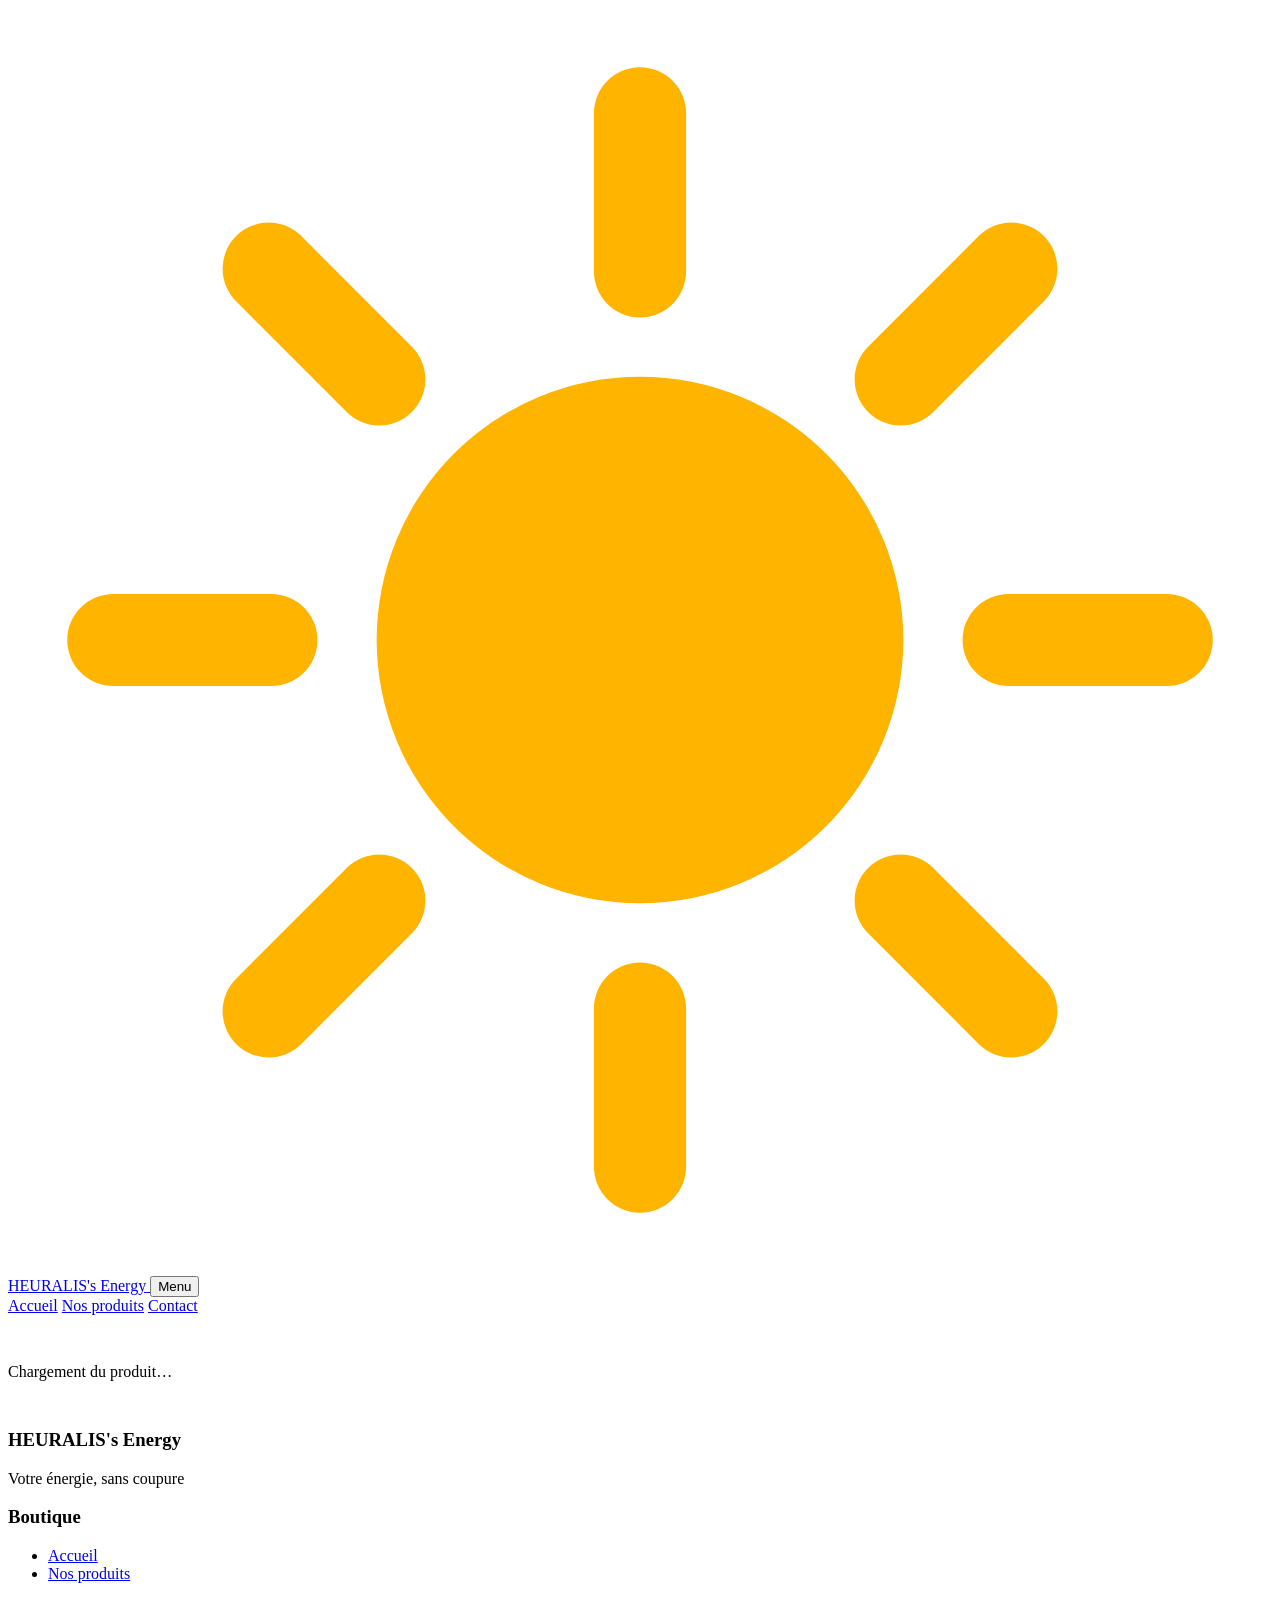
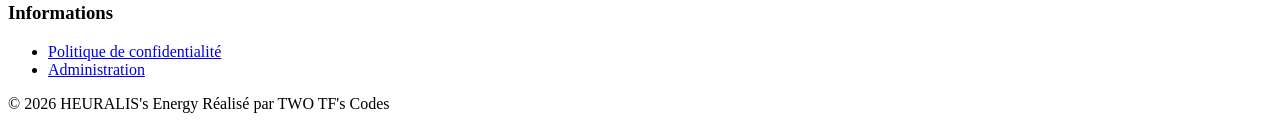
==== produit.html @ 96496efc "Add files via upload" ====
<!DOCTYPE html>
<html lang="fr">
<head>
<title>Produit — HEURALIS's Energy</title>
<meta name="description" content="Détails du produit, caractéristiques et commande en ligne chez HEURALIS's Energy.">
<meta charset="utf-8">
<meta name="viewport" content="width=device-width, initial-scale=1">
<meta name="theme-color" content="#12263F">
<link rel="icon" href="data:image/svg+xml,%3Csvg xmlns='http://www.w3.org/2000/svg' viewBox='0 0 48 48'%3E%3Ccircle cx='24' cy='24' r='13' fill='%23FFB400'/%3E%3C/svg%3E">
<link rel="preconnect" href="https://fonts.googleapis.com">
<link rel="preconnect" href="https://fonts.gstatic.com" crossorigin>
<link href="https://fonts.googleapis.com/css2?family=Nunito+Sans:wght@400;600;700&family=Sora:wght@600;700;800&display=swap" rel="stylesheet">
<link rel="stylesheet" href="css/style.css">
</head>
<body>
<header class="site-header">
  <div class="wrap">
    <a class="brand" href="index.html">
      <svg viewBox="0 0 48 48" aria-hidden="true"><circle cx="24" cy="24" r="10" fill="#FFB400"/><g stroke="#FFB400" stroke-width="3.5" stroke-linecap="round"><path d="M24 4v6M24 38v6M4 24h6M38 24h6M9.9 9.9l4.2 4.2M33.9 33.9l4.2 4.2M9.9 38.1l4.2-4.2M33.9 14.1l4.2-4.2"/></g></svg>
      <span data-store-name>HEURALIS's Energy</span>
    </a>
    <button class="nav-toggle" type="button" aria-expanded="false" aria-controls="nav">Menu</button>
    <nav class="nav" id="nav" aria-label="Navigation principale">
      <a href="index.html">Accueil</a>
      <a href="index.html#produits">Nos produits</a>
      <a href="#contact">Contact</a>
    </nav>
  </div>
</header>
<main id="productRoot"><div class="wrap"><div class="state" style="margin:48px 0">Chargement du produit…</div></div></main>
<footer class="site-footer" id="contact">
  <div class="wrap">
    <div class="foot">
      <div>
        <h3 data-store-name>HEURALIS's Energy</h3>
        <p data-tagline>Votre énergie, sans coupure</p>
        <a class="btn btn-sun btn-sm" data-wa href="#" hidden>Nous écrire sur WhatsApp</a>
      </div>
      <div>
        <h3>Boutique</h3>
        <ul>
          <li><a href="index.html">Accueil</a></li>
          <li><a href="index.html#produits">Nos produits</a></li>
        </ul>
      </div>
      <div>
        <h3>Informations</h3>
        <ul>
          <li><a href="confidentialite.html">Politique de confidentialité</a></li>
          <li><a href="admin.html">Administration</a></li>
        </ul>
      </div>
    </div>
    <div class="foot-bottom">
      <span>&copy; <span data-year>2026</span> <span data-store-name>HEURALIS's Energy</span></span>
      <span>Réalisé par TWO TF's Codes</span>
    </div>
  </div>
</footer>
<script src="js/config.js"></script>
<script src="js/api.js"></script>
<script src="js/banner.js"></script>
<script src="js/tracker.js"></script>
<script src="js/produit.js"></script>
</body>
</html>
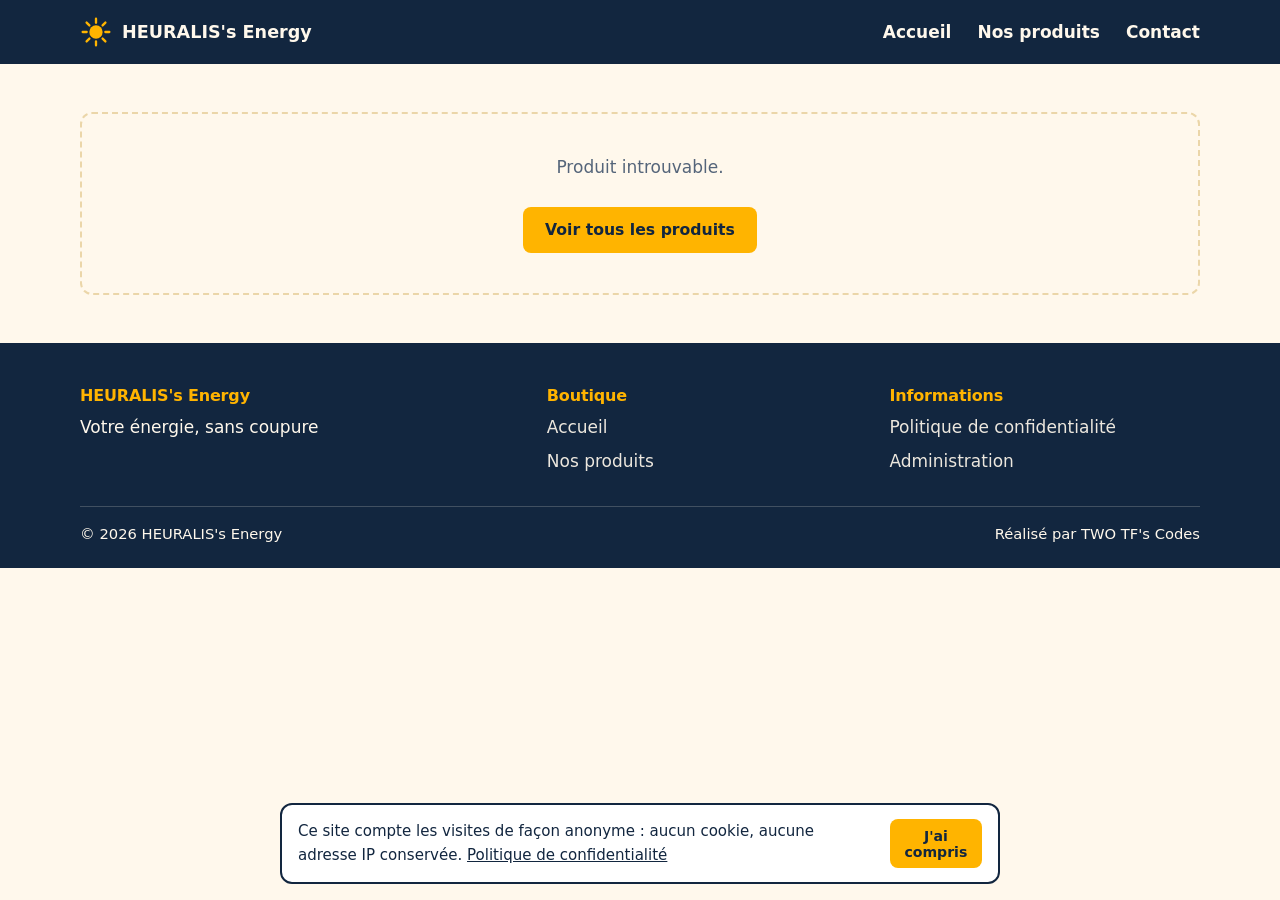
==== commit f9d2e81c: "Add Open Graph meta tags to produit.html Added Open Graph meta tags for better social sharing." ====
--- a/produit.html
+++ b/produit.html
@@ -6,6 +6,9 @@
 <meta charset="utf-8">
 <meta name="viewport" content="width=device-width, initial-scale=1">
 <meta name="theme-color" content="#12263F">
+  <meta property="og:image" content="https://heuralis-energy-uzbkdbfkzbdkbdksnkd.vercel.app/og-image.jpg">
+<meta property="og:image:width" content="1200">
+<meta property="og:image:height" content="630">
 <link rel="icon" href="data:image/svg+xml,%3Csvg xmlns='http://www.w3.org/2000/svg' viewBox='0 0 48 48'%3E%3Ccircle cx='24' cy='24' r='13' fill='%23FFB400'/%3E%3C/svg%3E">
 <link rel="preconnect" href="https://fonts.googleapis.com">
 <link rel="preconnect" href="https://fonts.gstatic.com" crossorigin>
--- a/css/style.css
+++ b/css/style.css
@@ -0,0 +1,193 @@
+/* HEURALIS's Energy — design « Soleil levant » */
+[hidden] { display: none !important; }
+:root {
+  --cream: #FFF8EC;
+  --cream-2: #FBEBCB;
+  --navy: #12263F;
+  --navy-2: #1E3A5F;
+  --sun: #FFB400;
+  --sun-deep: #F58A00;
+  --green: #2E9E5B;
+  --green-dark: #1F7A44;
+  --line: #EBD6A9;
+  --muted: #55657A;
+  --danger: #B3261E;
+  --f-head: 'Sora', system-ui, -apple-system, 'Segoe UI', sans-serif;
+  --f-body: 'Nunito Sans', system-ui, -apple-system, 'Segoe UI', sans-serif;
+}
+* { box-sizing: border-box; }
+html { scroll-behavior: smooth; }
+body { margin: 0; background: var(--cream); color: var(--navy); font-family: var(--f-body); font-size: 17px; line-height: 1.55; }
+img { max-width: 100%; display: block; }
+a { color: inherit; }
+h1, h2, h3 { font-family: var(--f-head); line-height: 1.15; margin: 0 0 .5em; letter-spacing: -.01em; }
+h1 { font-size: clamp(2.1rem, 5.2vw, 3.6rem); font-weight: 800; }
+h2 { font-size: clamp(1.5rem, 3vw, 2.1rem); font-weight: 700; }
+h3 { font-size: 1.1rem; font-weight: 700; }
+p { margin: 0 0 1em; }
+:focus-visible { outline: 3px solid var(--navy); outline-offset: 3px; }
+.wrap { width: min(1120px, 92%); margin: 0 auto; }
+.muted { color: var(--muted); }
+.sr-only { position: absolute; width: 1px; height: 1px; overflow: hidden; clip: rect(0 0 0 0); white-space: nowrap; }
+
+/* Boutons */
+.btn { display: inline-flex; align-items: center; justify-content: center; gap: 8px; padding: .75em 1.3em; border-radius: 8px; border: 2px solid transparent; font: 700 .98rem var(--f-head); text-decoration: none; cursor: pointer; transition: background .15s, color .15s; }
+.btn-sun { background: var(--sun); color: var(--navy); }
+.btn-sun:hover { background: #FFC63D; }
+.btn-line { border-color: var(--navy); color: var(--navy); background: transparent; }
+.btn-line:hover { background: var(--navy); color: var(--cream); }
+.btn-wa { background: var(--green-dark); color: #fff; }
+.btn-wa:hover { background: #185f36; }
+.btn-danger { border-color: var(--danger); color: var(--danger); background: transparent; }
+.btn-danger:hover { background: var(--danger); color: #fff; }
+.btn-sm { padding: .45em .9em; font-size: .88rem; }
+.btn[disabled] { opacity: .55; cursor: not-allowed; }
+
+/* En-tête */
+.site-header { background: var(--navy); color: var(--cream); position: sticky; top: 0; z-index: 30; }
+.site-header .wrap { display: flex; align-items: center; justify-content: space-between; gap: 16px; min-height: 64px; }
+.brand { display: flex; align-items: center; gap: 10px; font: 700 1.1rem var(--f-head); text-decoration: none; }
+.brand svg { width: 32px; height: 32px; flex: none; }
+.nav { display: flex; gap: 26px; align-items: center; }
+.nav a { text-decoration: none; font-weight: 700; }
+.nav a:hover { color: var(--sun); }
+.nav-toggle { display: none; background: none; border: 2px solid var(--cream); color: var(--cream); border-radius: 8px; padding: .35em .7em; font: 700 .95rem var(--f-head); cursor: pointer; }
+
+/* Hero : le lever de soleil */
+.hero { position: relative; overflow: hidden; }
+.hero .wrap { display: grid; grid-template-columns: 1.05fr .95fr; gap: 32px; align-items: center; min-height: 560px; padding: 48px 0; position: relative; z-index: 1; }
+.hero p.lead { font-size: 1.15rem; max-width: 34em; color: var(--navy-2); }
+.hero-actions { display: flex; gap: 12px; flex-wrap: wrap; margin-top: 8px; }
+.hero-visual { position: relative; min-height: 380px; display: grid; place-items: center; }
+.sun, .rays { position: absolute; left: 50%; bottom: -34%; width: min(560px, 118%); aspect-ratio: 1; border-radius: 50%; transform: translateX(-50%); }
+.rays { width: min(900px, 190%); bottom: -76%; background: repeating-conic-gradient(rgba(255, 180, 0, .3) 0 5deg, transparent 5deg 15deg); -webkit-mask-image: radial-gradient(circle, #000 25%, transparent 68%); mask-image: radial-gradient(circle, #000 25%, transparent 68%); }
+.sun { background: radial-gradient(circle, #FFE07A 0 38%, var(--sun) 39% 68%, var(--sun-deep) 100%); animation: rise 1.4s cubic-bezier(.2, .8, .2, 1) both; }
+@keyframes rise { from { transform: translate(-50%, 38%); opacity: .4; } to { transform: translate(-50%, 0); opacity: 1; } }
+.hero-art { position: relative; z-index: 2; width: min(360px, 90%); filter: drop-shadow(0 18px 24px rgba(18, 38, 63, .28)); }
+.hero-art img { border-radius: 14px; aspect-ratio: 4 / 3; object-fit: cover; width: 100%; border: 4px solid var(--cream); }
+.hero-tag { position: relative; z-index: 2; margin-top: 14px; background: var(--navy); color: var(--cream); border-radius: 10px; padding: .6em 1em; text-decoration: none; display: flex; justify-content: space-between; gap: 16px; font-weight: 700; font-size: .95rem; }
+.hero-tag:hover { background: var(--navy-2); }
+.hero-visual .stack { display: grid; justify-items: center; width: 100%; }
+
+/* Réassurance */
+.trust { background: var(--navy); color: var(--cream); }
+.trust ul { list-style: none; margin: 0; padding: 18px 0; display: grid; grid-template-columns: repeat(4, 1fr); gap: 18px; }
+.trust li { display: flex; gap: 12px; align-items: center; font-weight: 700; font-size: .95rem; line-height: 1.3; }
+.trust svg { width: 26px; height: 26px; flex: none; color: var(--sun); }
+
+/* Sections */
+.section { padding: 64px 0; }
+.section-head { display: flex; justify-content: space-between; align-items: end; gap: 16px; flex-wrap: wrap; margin-bottom: 24px; }
+.section-head p { margin: 0; }
+
+/* Catégories */
+.cats { display: grid; grid-template-columns: repeat(auto-fit, minmax(190px, 1fr)); gap: 14px; }
+.cat { display: flex; flex-direction: column; gap: 10px; text-align: left; background: var(--cream-2); border: 2px solid transparent; border-radius: 14px 14px 14px 4px; padding: 18px; font: 700 1rem var(--f-head); color: var(--navy); cursor: pointer; transition: border-color .15s, background .15s; }
+.cat:hover, .cat[aria-pressed="true"] { border-color: var(--sun); background: #fff; }
+.cat svg { width: 34px; height: 34px; color: var(--sun-deep); }
+.cat small { font: 600 .85rem var(--f-body); color: var(--muted); }
+
+/* Recherche */
+.tools { display: flex; gap: 12px; flex-wrap: wrap; align-items: center; margin-bottom: 22px; }
+.search { flex: 1 1 240px; padding: .75em 1em; border-radius: 8px; border: 2px solid var(--line); background: #fff; font: inherit; color: var(--navy); }
+.search:focus { border-color: var(--navy); outline: none; }
+
+/* Produits */
+.grid { display: grid; grid-template-columns: repeat(auto-fill, minmax(250px, 1fr)); gap: 22px; }
+.card { background: #fff; border: 1px solid var(--line); border-radius: 10px; overflow: hidden; display: flex; flex-direction: column; }
+.card-img { position: relative; aspect-ratio: 4 / 3; background: var(--cream-2); display: block; }
+.card-img img { width: 100%; height: 100%; object-fit: cover; }
+.noimg { display: grid; place-items: center; width: 100%; height: 100%; color: var(--sun-deep); }
+.noimg svg { width: 56px; height: 56px; }
+.badge { position: absolute; top: 10px; left: 10px; background: var(--green-dark); color: #fff; font: 700 .8rem var(--f-head); padding: .25em .7em; border-radius: 999px; }
+.badge.promo { background: var(--sun-deep); color: var(--navy); }
+.badge.out { background: var(--navy); }
+.card-body { padding: 16px; display: flex; flex-direction: column; gap: 8px; flex: 1; }
+.card-cat { font-size: .85rem; color: var(--muted); font-weight: 600; }
+.card h3 { margin: 0; font-size: 1.05rem; }
+.card h3 a { text-decoration: none; }
+.card h3 a:hover { text-decoration: underline; }
+.price { font: 800 1.2rem var(--f-head); }
+.price s { font: 600 .9rem var(--f-body); color: var(--muted); margin-left: 8px; }
+.card-actions { display: flex; gap: 8px; margin-top: auto; padding-top: 6px; }
+.card-actions .btn { flex: 1; }
+
+/* Indicateur d'autonomie */
+.auto { display: grid; gap: 4px; }
+.auto-label { font-size: .85rem; font-weight: 700; color: var(--navy-2); }
+.bar { height: 8px; border-radius: 999px; background: var(--cream-2); overflow: hidden; }
+.bar i { display: block; height: 100%; border-radius: 999px; background: linear-gradient(90deg, var(--sun), var(--sun-deep)); }
+
+.state { padding: 40px 16px; text-align: center; color: var(--muted); border: 2px dashed var(--line); border-radius: 12px; }
+
+/* Page produit */
+.crumbs { padding: 18px 0 0; font-size: .92rem; color: var(--muted); }
+.crumbs a { text-decoration: none; }
+.crumbs a:hover { text-decoration: underline; }
+.product { display: grid; grid-template-columns: 1.05fr .95fr; gap: 40px; padding: 24px 0 48px; align-items: start; }
+.gallery-main { aspect-ratio: 4 / 3; background: var(--cream-2); border-radius: 14px; overflow: hidden; border: 1px solid var(--line); }
+.gallery-main img { width: 100%; height: 100%; object-fit: cover; }
+.thumbs { display: flex; gap: 10px; margin-top: 10px; flex-wrap: wrap; }
+.thumbs button { width: 74px; height: 56px; padding: 0; border: 2px solid var(--line); border-radius: 6px; overflow: hidden; background: var(--cream-2); cursor: pointer; }
+.thumbs button[aria-current="true"] { border-color: var(--navy); }
+.thumbs img { width: 100%; height: 100%; object-fit: cover; }
+.info h1 { font-size: clamp(1.7rem, 3.4vw, 2.4rem); }
+.info .price { font-size: 1.7rem; margin: 6px 0 14px; }
+.stock { font-weight: 700; color: var(--green-dark); }
+.stock.out { color: var(--danger); }
+.facts { list-style: none; padding: 0; margin: 14px 0 20px; display: grid; gap: 6px; }
+.detail { display: grid; grid-template-columns: 1.1fr .9fr; gap: 40px; padding: 8px 0 64px; align-items: start; }
+.specs { width: 100%; border-collapse: collapse; background: #fff; border: 1px solid var(--line); border-radius: 10px; overflow: hidden; }
+.specs th, .specs td { text-align: left; padding: .7em 1em; border-bottom: 1px solid var(--line); vertical-align: top; }
+.specs th { width: 42%; background: var(--cream-2); font-weight: 700; }
+.specs tr:last-child th, .specs tr:last-child td { border-bottom: 0; }
+
+/* Formulaire de commande */
+.order-box { background: #fff; border: 2px solid var(--sun); border-radius: 14px; padding: 24px; scroll-margin-top: 90px; }
+.order-box h2 { font-size: 1.4rem; }
+.form-grid { display: grid; grid-template-columns: 1fr 1fr; gap: 14px; }
+.field { display: grid; gap: 6px; }
+.field.full { grid-column: 1 / -1; }
+.field label { font-weight: 700; font-size: .95rem; }
+.field input, .field select, .field textarea { width: 100%; padding: .7em .85em; border: 2px solid var(--line); border-radius: 8px; background: var(--cream); font: inherit; color: var(--navy); }
+.field input:focus, .field select:focus, .field textarea:focus { border-color: var(--navy); outline: none; background: #fff; }
+.field textarea { min-height: 84px; resize: vertical; }
+.form-msg { margin-top: 12px; font-weight: 700; }
+.form-msg.err { color: var(--danger); }
+.confirm { text-align: center; padding: 8px 0; }
+.confirm .ref { display: inline-block; font: 800 1.4rem var(--f-head); background: var(--cream-2); padding: .3em .8em; border-radius: 8px; margin: 6px 0 14px; }
+
+/* Pied de page */
+.site-footer { background: var(--navy); color: var(--cream); padding: 44px 0 22px; }
+.foot { display: grid; grid-template-columns: 1.4fr 1fr 1fr; gap: 32px; }
+.foot h3 { color: var(--sun); font-size: 1rem; }
+.foot ul { list-style: none; margin: 0; padding: 0; display: grid; gap: 8px; }
+.foot a { text-decoration: none; opacity: .92; }
+.foot a:hover { color: var(--sun); opacity: 1; }
+.foot-bottom { border-top: 1px solid rgba(255, 248, 236, .2); margin-top: 32px; padding-top: 16px; display: flex; justify-content: space-between; flex-wrap: wrap; gap: 10px; font-size: .92rem; }
+
+/* Bandeau d'information sur le suivi des visites */
+.info-banner { position: fixed; left: 50%; bottom: 16px; transform: translateX(-50%); width: min(720px, 94%); background: #fff; color: var(--navy); border: 2px solid var(--navy); border-radius: 12px; padding: 14px 16px; display: flex; gap: 14px; align-items: center; justify-content: space-between; z-index: 50; font-size: .94rem; }
+.info-banner p { margin: 0; }
+
+/* Page texte (confidentialité) */
+.prose { max-width: 760px; padding: 40px 0 72px; }
+.prose h2 { margin-top: 1.6em; }
+.prose ul { padding-left: 1.2em; }
+
+@media (max-width: 860px) {
+  .hero .wrap, .product, .detail { grid-template-columns: 1fr; }
+  .hero .wrap { min-height: 0; padding: 32px 0 8px; }
+  .hero-visual { min-height: 340px; }
+  .trust ul { grid-template-columns: 1fr 1fr; }
+  .foot { grid-template-columns: 1fr; }
+  .form-grid { grid-template-columns: 1fr; }
+  .nav-toggle { display: inline-block; }
+  .nav { display: none; position: absolute; top: 64px; left: 0; right: 0; background: var(--navy); flex-direction: column; align-items: flex-start; padding: 16px 4%; gap: 16px; border-top: 1px solid rgba(255, 248, 236, .2); }
+  .nav.open { display: flex; }
+  .info-banner { flex-direction: column; align-items: stretch; }
+}
+@media (prefers-reduced-motion: reduce) {
+  .sun { animation: none; }
+  html { scroll-behavior: auto; }
+}
